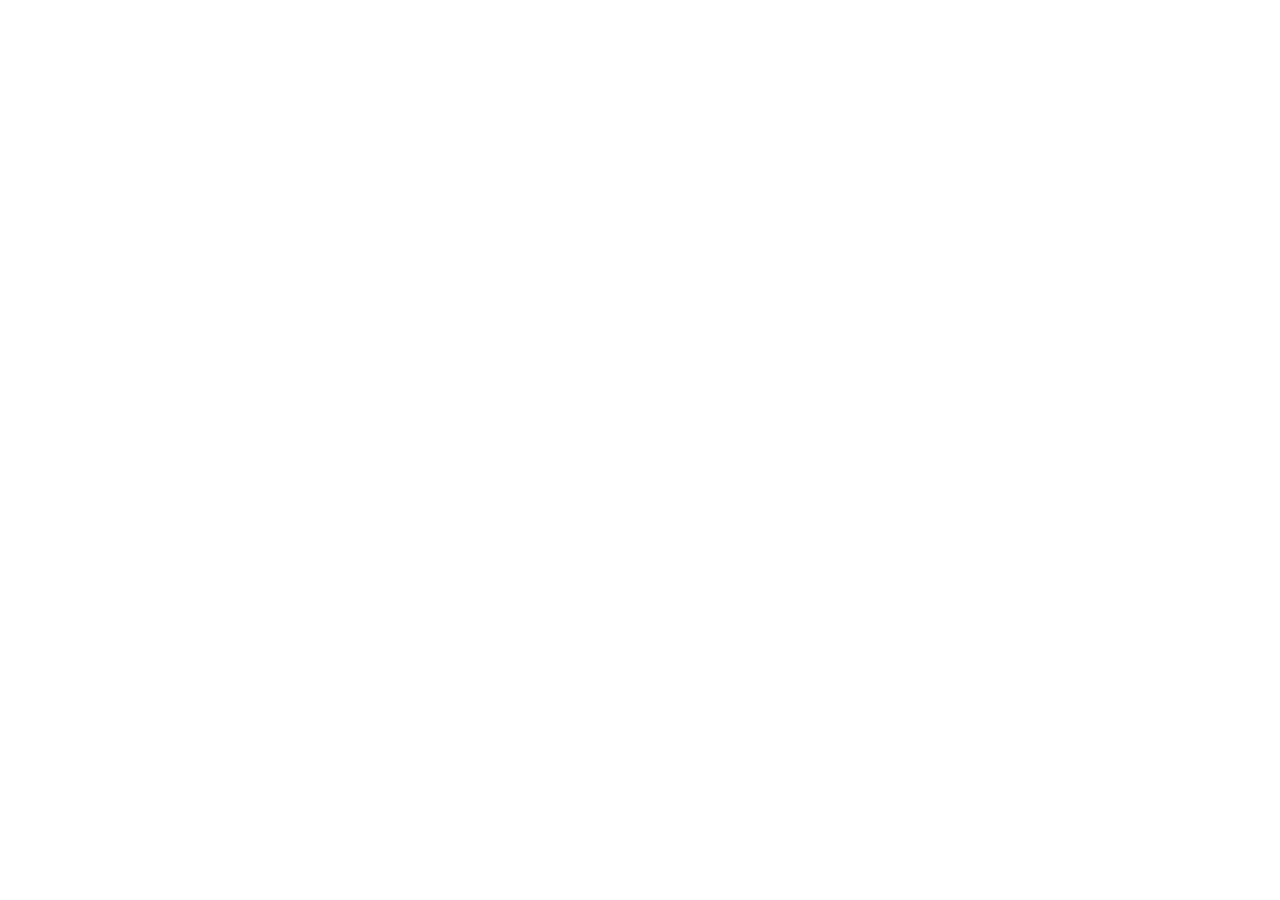
==== inddex.html @ 18364a7c "first commit" ====
<!DOCTYPE html>
<html lang="en">
<head>
    <meta charset="UTF-8">
    <meta http-equiv="X-UA-Compatible" content="IE=edge">
    <meta name="viewport" content="width=device-width, initial-scale=1.0">
    <title>Panda Commerce</title>
    <!-- Bootstrap stylesheety -->
    <link href="https://cdn.jsdelivr.net/npm/bootstrap@5.0.2/dist/css/bootstrap.min.css" rel="stylesheet" integrity="sha384-EVSTQN3/azprG1Anm3QDgpJLIm9Nao0Yz1ztcQTwFspd3yD65VohhpuuCOmLASjC" crossorigin="anonymous">
</head>
<body>

    
    <!-- bootstrap Script -->
    <script src="https://cdn.jsdelivr.net/npm/bootstrap@5.0.2/dist/js/bootstrap.bundle.min.js" integrity="sha384-MrcW6ZMFYlzcLA8Nl+NtUVF0sA7MsXsP1UyJoMp4YLEuNSfAP+JcXn/tWtIaxVXM" crossorigin="anonymous"></script>
    
</body>
</html>
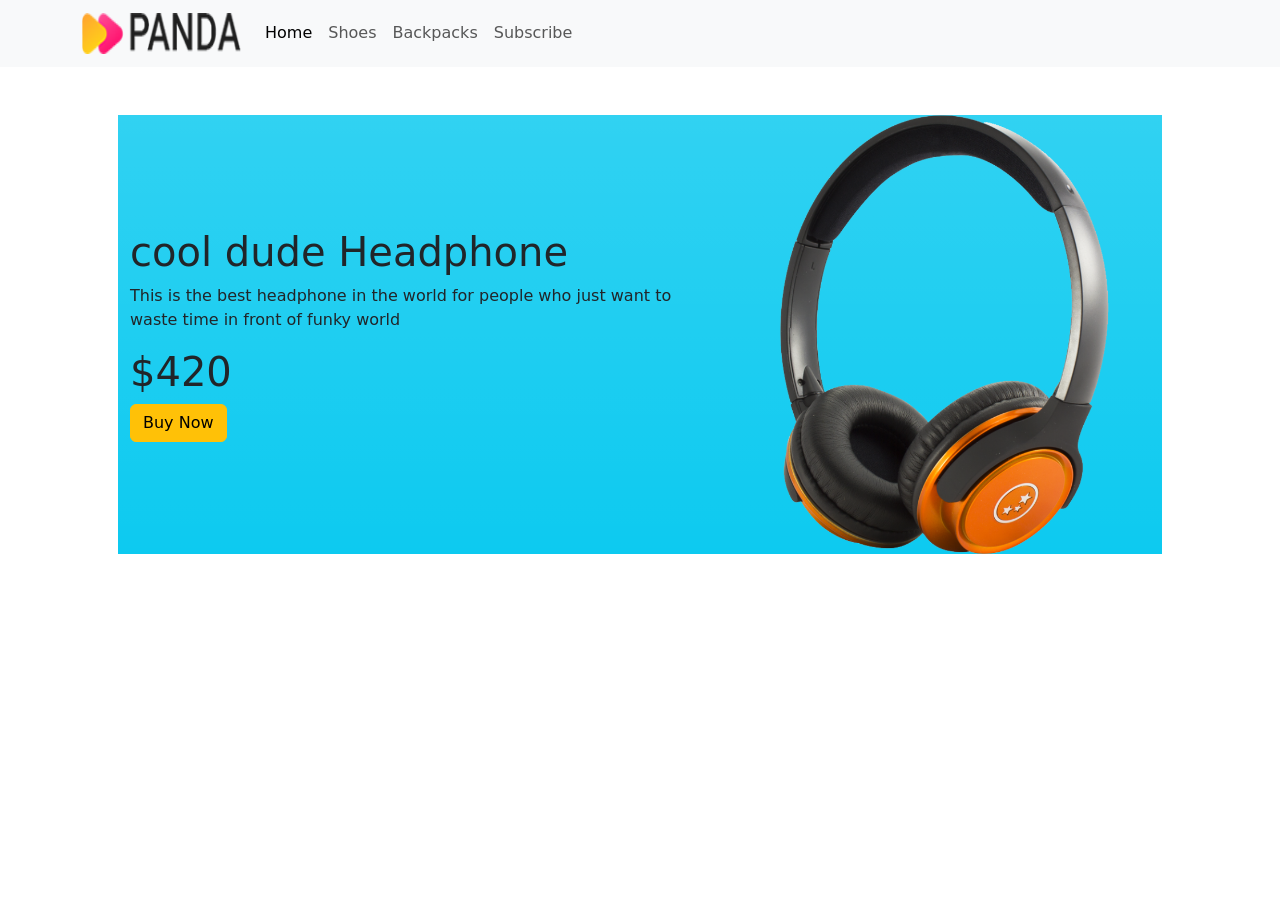
==== commit 48d47ea2: "top-part" ====
--- a/inddex.html
+++ b/inddex.html
@@ -9,8 +9,90 @@
     <link href="https://cdn.jsdelivr.net/npm/bootstrap@5.0.2/dist/css/bootstrap.min.css" rel="stylesheet" integrity="sha384-EVSTQN3/azprG1Anm3QDgpJLIm9Nao0Yz1ztcQTwFspd3yD65VohhpuuCOmLASjC" crossorigin="anonymous">
 </head>
 <body>
+    <!-- Header start -->
+    <header>
+        <nav class="navbar navbar-expand-lg navbar-light bg-light">
+            <div class="container">
+              <a class="navbar-brand" href="#">
+                <img src="images/logo.png" alt="" width="159" height="40.81">
+              </a>
+              <button class="navbar-toggler" type="button" data-bs-toggle="collapse" data-bs-target="#navbarSupportedContent" aria-controls="navbarSupportedContent" aria-expanded="false" aria-label="Toggle navigation">
+                <span class="navbar-toggler-icon"></span>
+              </button>
+              <div class="collapse navbar-collapse" id="navbarSupportedContent">
+                <ul class="navbar-nav me-auto mb-2 mb-lg-0">
+                  <li class="nav-item">
+                    <a class="nav-link active" aria-current="page" href="#">Home</a>
+                  </li>
+                  <li class="nav-item">
+                    <a class="nav-link" href="#">Shoes</a>
+                  </li>         
+                  <li class="nav-item">
+                    <a class="nav-link" href="#">Backpacks</a>
+                  </li>         
+                  <li class="nav-item">
+                    <a class="nav-link" href="#">Subscribe</a>
+                  </li>         
+                </ul>
+              </div>
+            </div>
+          </nav>
+          <!-- images slider -->
+          <section class="container">
+            <div id="carouselExampleSlidesOnly" class="carousel slide" data-bs-ride="carousel">
+                <div class="carousel-inner ">
+                  <div class="carousel-item active p-5 ">
+                      <div class="row bg-info  bg-gradient d-flex align-items-center">
+                          <div class="col-lg-7">
+                             <h1> cool dude Headphone</h1>
+                             <p>This is the best headphone in the world for people who just want to waste time in front of funky world</p>
+                             <h1>$420</h1>
+                             <div class="btn btn btn-warning">Buy Now</div>
+                          </div>
+                          <div class="col-lg-5">
+                            <img src="images/banner-images/headphone.png" class="d-block w-100" alt="...">
+                        </div>
+                      </div>
+                  
+                  </div>
+                  <div class="carousel-item p-5">
+                    <div class="row bg-info  bg-gradient d-flex align-items-center">
+                        <div class="col-lg-7">
+                           <h1> Mega LCD TV For Sports</h1>
+                           <p>This is the best tv in the world for people who just want to waste time in front of tv.</p>
+                           <h1>$1200</h1>
+                           <div class="btn btn btn-warning">Buy Now</div>
+                        </div>
+                        <div class="col-lg-5">
+                          <img src="images/banner-images/tv.png" class="d-block w-100" alt="...">
+                      </div>
+                    </div>
+                  </div>
+                  <div class="carousel-item p-5">
+                    <div class="row bg-info  bg-gradient d-flex align-items-center">
+                        <div class="col-lg-7">
+                           <h1> X-Box for your living room</h1>
+                           <p>This is the best x-box in the world for people who just want to waste time in front of fake sports.</p>
+                           <h1>$600</h1>
+                           <div class="btn btn btn-warning">Buy Now</div>
+                        </div>
+                        <div class="col-lg-5">
+                          <img src="images/banner-images/xbox.png" class="d-block w-100" alt="...">
+                      </div>
+                    </div>
+                  </div>
+                </div>
+              </div>
+          </section>
+    </header>
+    <main>
+            
+    </main>
+    <footer>
 
-    
+    </footer>
+ 
+
     <!-- bootstrap Script -->
     <script src="https://cdn.jsdelivr.net/npm/bootstrap@5.0.2/dist/js/bootstrap.bundle.min.js" integrity="sha384-MrcW6ZMFYlzcLA8Nl+NtUVF0sA7MsXsP1UyJoMp4YLEuNSfAP+JcXn/tWtIaxVXM" crossorigin="anonymous"></script>
     
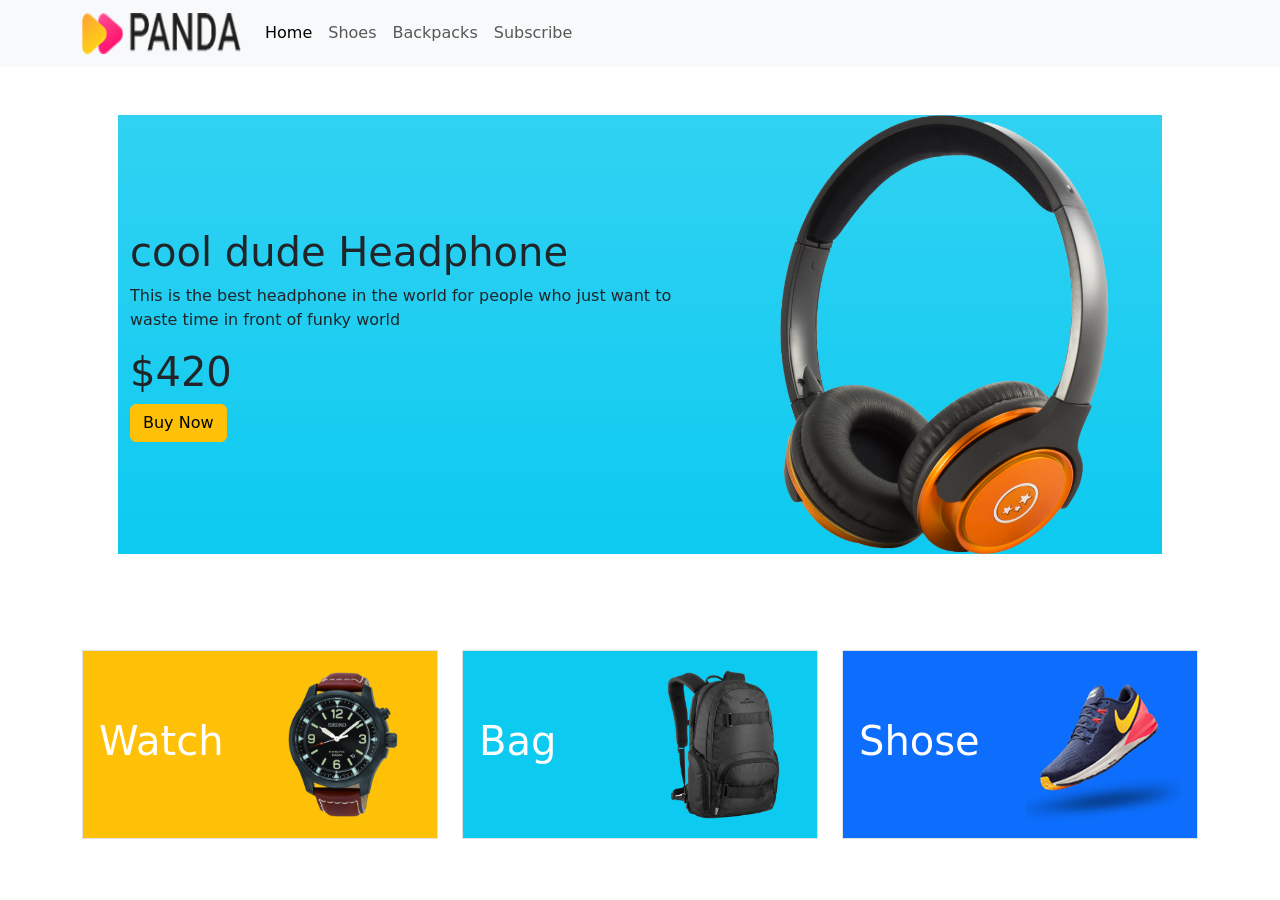
==== commit d449a94a: "2nd-part" ====
--- a/inddex.html
+++ b/inddex.html
@@ -86,7 +86,31 @@
           </section>
     </header>
     <main>
-            
+      <!-- Categories -->
+     <section class="container my-5">
+      <div class="overflow-hidden">
+        <div class="row gy-5">
+          <div class="col-lg-4 col-md-6 col-12">
+            <div class="p-3 border bg-warning d-flex align-items-center d-flex justify-content-between">
+              <h1 class="text-white">Watch</h1>
+              <img src="images/categories/watch.png" alt="">
+            </div>
+          </div>
+          <div class="col-lg-4 col-md-6 col-12">
+            <div class="p-3 border bg-info d-flex align-items-center d-flex justify-content-between">
+              <h1 class="text-white">Bag</h1>
+              <img src="images/categories/bag.png" alt="">
+            </div>
+          </div>
+          <div class="col-lg-4 col-md-6 col-12">
+            <div class="p-3 border bg-primary d-flex align-items-center d-flex justify-content-between">
+              <h1 class="text-white">Shose</h1>
+              <img src="images/categories/shoes.png" alt="">
+            </div>
+          </div>
+        </div>
+      </div>
+     </section>
     </main>
     <footer>
 
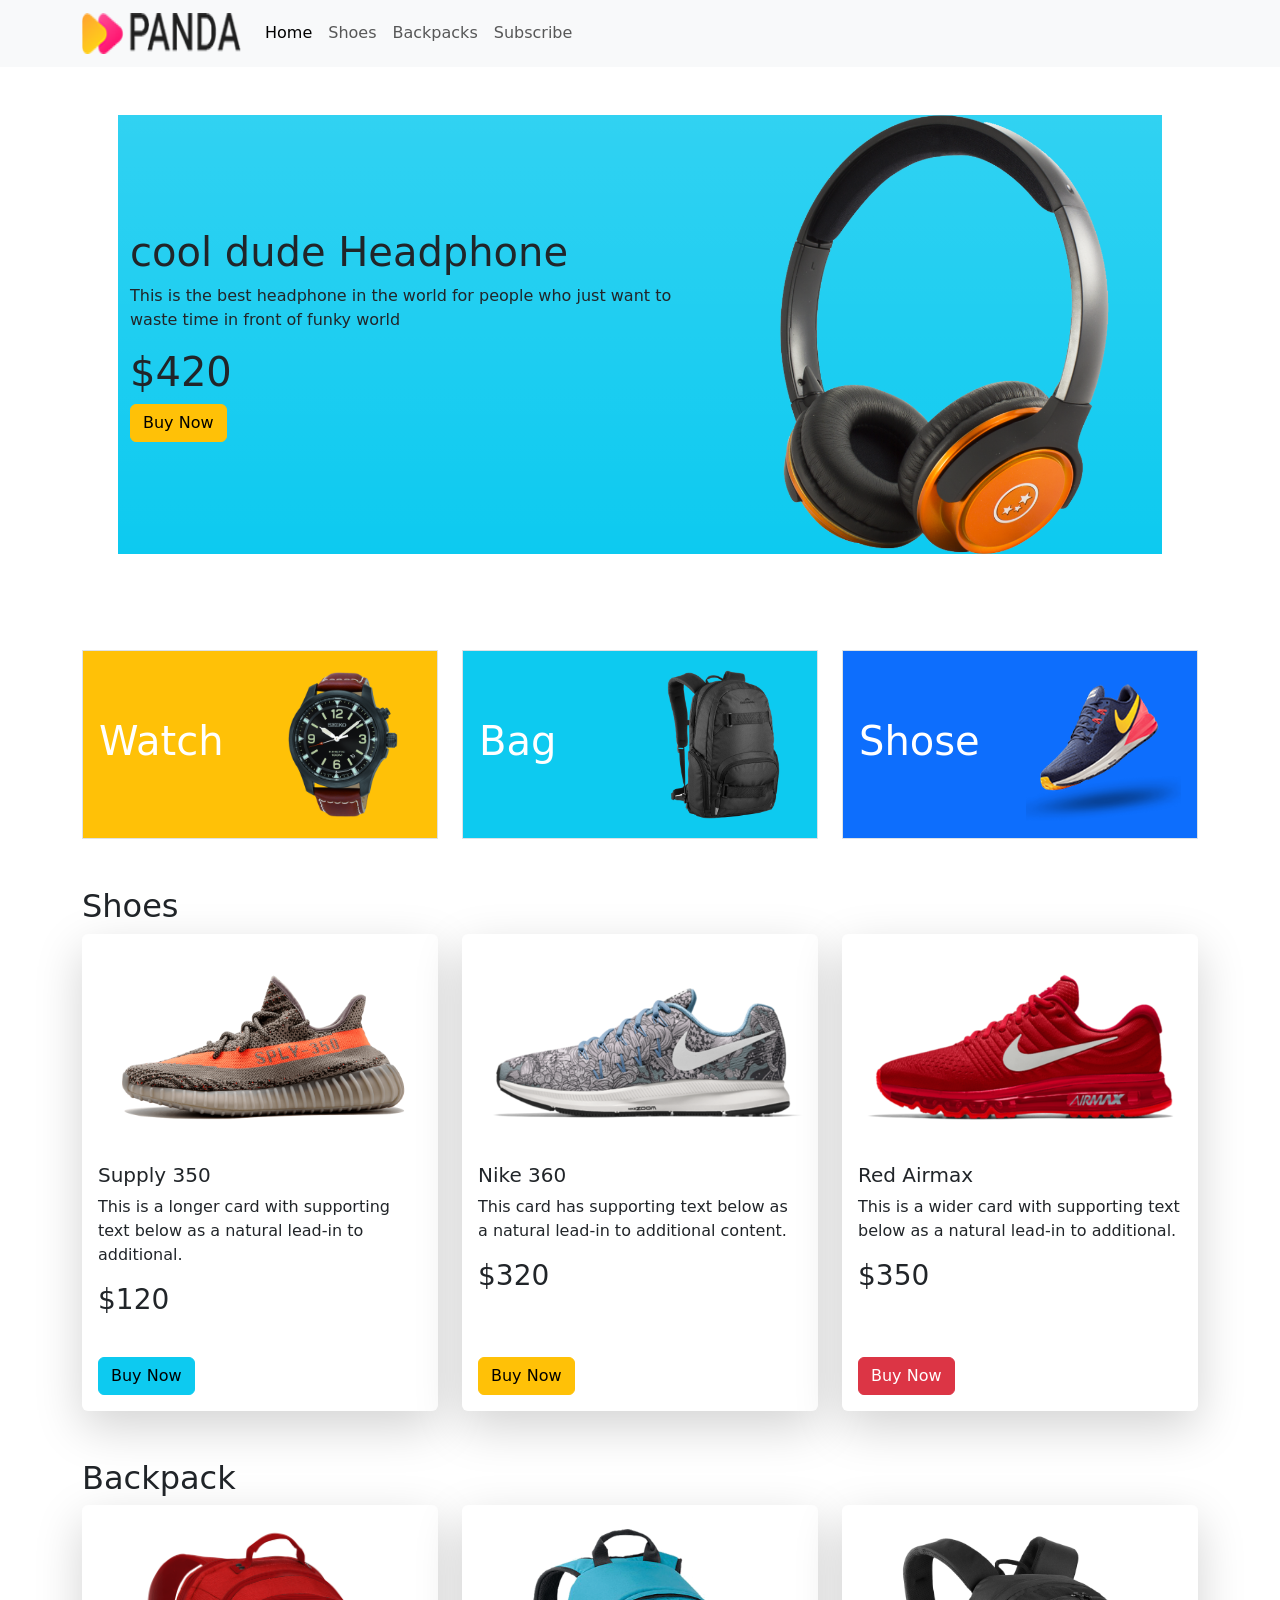
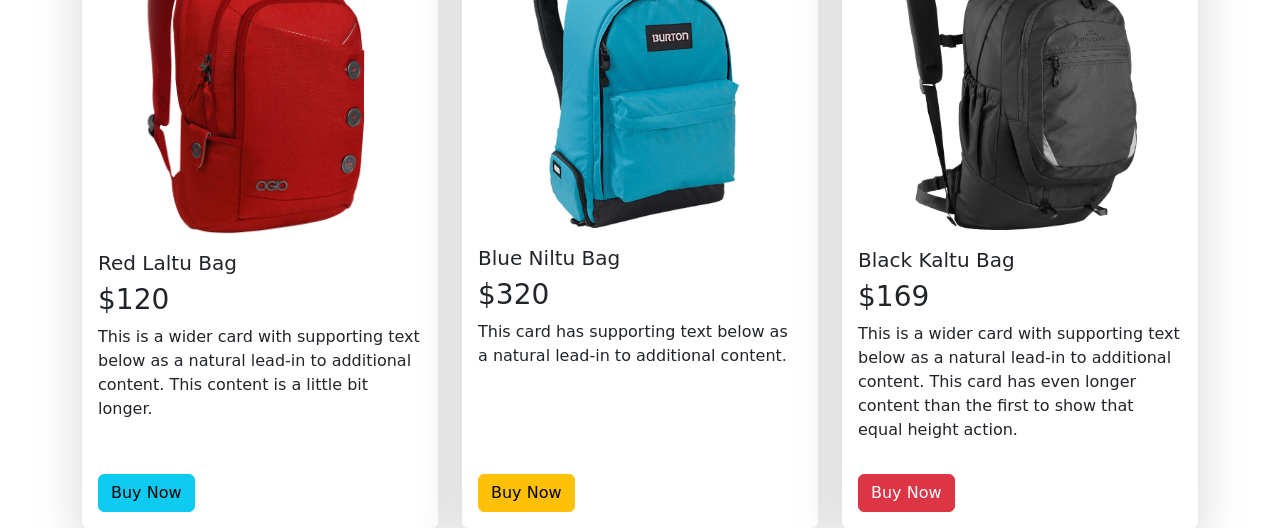
==== commit b010e2a3: "3rd-part" ====
--- a/inddex.html
+++ b/inddex.html
@@ -111,6 +111,100 @@
         </div>
       </div>
      </section>
+     <!--Categories-End------------------------------------------------------------------------------------------------------------------------------------------------------------------------->
+     <!-- shoes start -->
+     <section class="container">
+      <h2>Shoes</h2>
+      <div class="row row-cols-1 row-cols-md-2 row-cols-lg-3 g-4">
+        <div class="col">
+          <div class="card border-0 shadow-lg h-100">
+            <img src="images/shoes/shoe-1.png" class="card-img-top" alt="...">
+            <div class="card-body">
+              <h5 class="card-title">Supply 350</h5>
+              <p class="card-text">This is a longer card with supporting text below as a natural lead-in to additional.</p>
+              <h3> $120</h3>
+            </div>
+            <div class="m-3">
+              <button class="btn btn-info">Buy Now</button>
+            </div>
+          </div>
+        </div>
+        <div class="col">
+          <div class="card border-0 shadow-lg h-100">
+            <img src="images/shoes/shoe-2.png" class="card-img-top" alt="...">
+            <div class="card-body">
+              <h5 class="card-title">Nike 360</h5>
+              <p class="card-text">This card has supporting text below as a natural lead-in to additional content.</p>
+              <h3> $320</h3>
+            </div>
+            <div class="m-3">
+              <button class="btn btn-warning">Buy Now</button>
+            </div>
+          </div>
+        </div>
+        <div class="col">
+          <div class="card border-0 shadow-lg h-100">
+            <img src="images/shoes/shoe-3.png" class="card-img-top" alt="...">
+            <div class="card-body">
+              <h5 class="card-title">Red Airmax</h5>
+              <p class="card-text">This is a wider card with supporting text below as a natural lead-in to additional.</p>
+              <h3> $350</h3>
+            </div>
+            <div class="m-3">
+              <button class="btn btn-danger">Buy Now</button>
+            </div>
+          </div>
+        </div>
+      </div>
+     </section>
+     <!--shoes-End------------------------------------------------------------------------------------------------------------------------------------------------------------------------------------------ -->
+     <!------------------------------------ Backpack Start ------------------------------------>
+     <section class="container mt-5">
+      <h2>Backpack</h2>
+      <div class="row row-cols-1 row-cols-md-2 row-cols-lg-3 g-4">
+        <div class="col">
+          <div class="card border-0 shadow-lg h-100">
+            <img src="images/bags/bag-1.png" class="card-img-top" alt="...">
+            <div class="card-body">
+              <h5 class="card-title">Red Laltu Bag</h5>
+              <h3> $120</h3>
+              <p class="card-text">This is a wider card with supporting text below as a natural lead-in to additional content. This content is a little bit longer.</p>
+            </div>
+            <div class="m-3">
+              <button class="btn btn-info">Buy Now</button>
+            </div>
+          </div>
+        </div>
+        <div class="col">
+          <div class="card border-0 shadow-lg h-100">
+            <img src="images/bags/bag-2.png" class="card-img-top" alt="...">
+            <div class="card-body">
+              <h5 class="card-title">Blue Niltu Bag</h5>
+              <h3> $320</h3>
+              <p class="card-text">This card has supporting text below as a natural lead-in to additional content.</p>
+             
+            </div>
+            <div class="m-3">
+              <button class="btn btn-warning">Buy Now</button>
+            </div>
+          </div>
+        </div>
+        <div class="col">
+          <div class="card border-0 shadow-lg h-100">
+            <img src="images/bags/bag-3.png" class="card-img-top" alt="...">
+            <div class="card-body">
+              <h5 class="card-title">Black Kaltu Bag</h5>
+              <h3> $169</h3>
+              <p class="card-text">This is a wider card with supporting text below as a natural lead-in to additional content. This card has even longer content than the first to show that equal height action.</p>
+              
+            </div>
+            <div class="m-3">
+              <button class="btn btn-danger">Buy Now</button>
+            </div>
+          </div>
+        </div>
+      </div>
+     </section>
     </main>
     <footer>
 
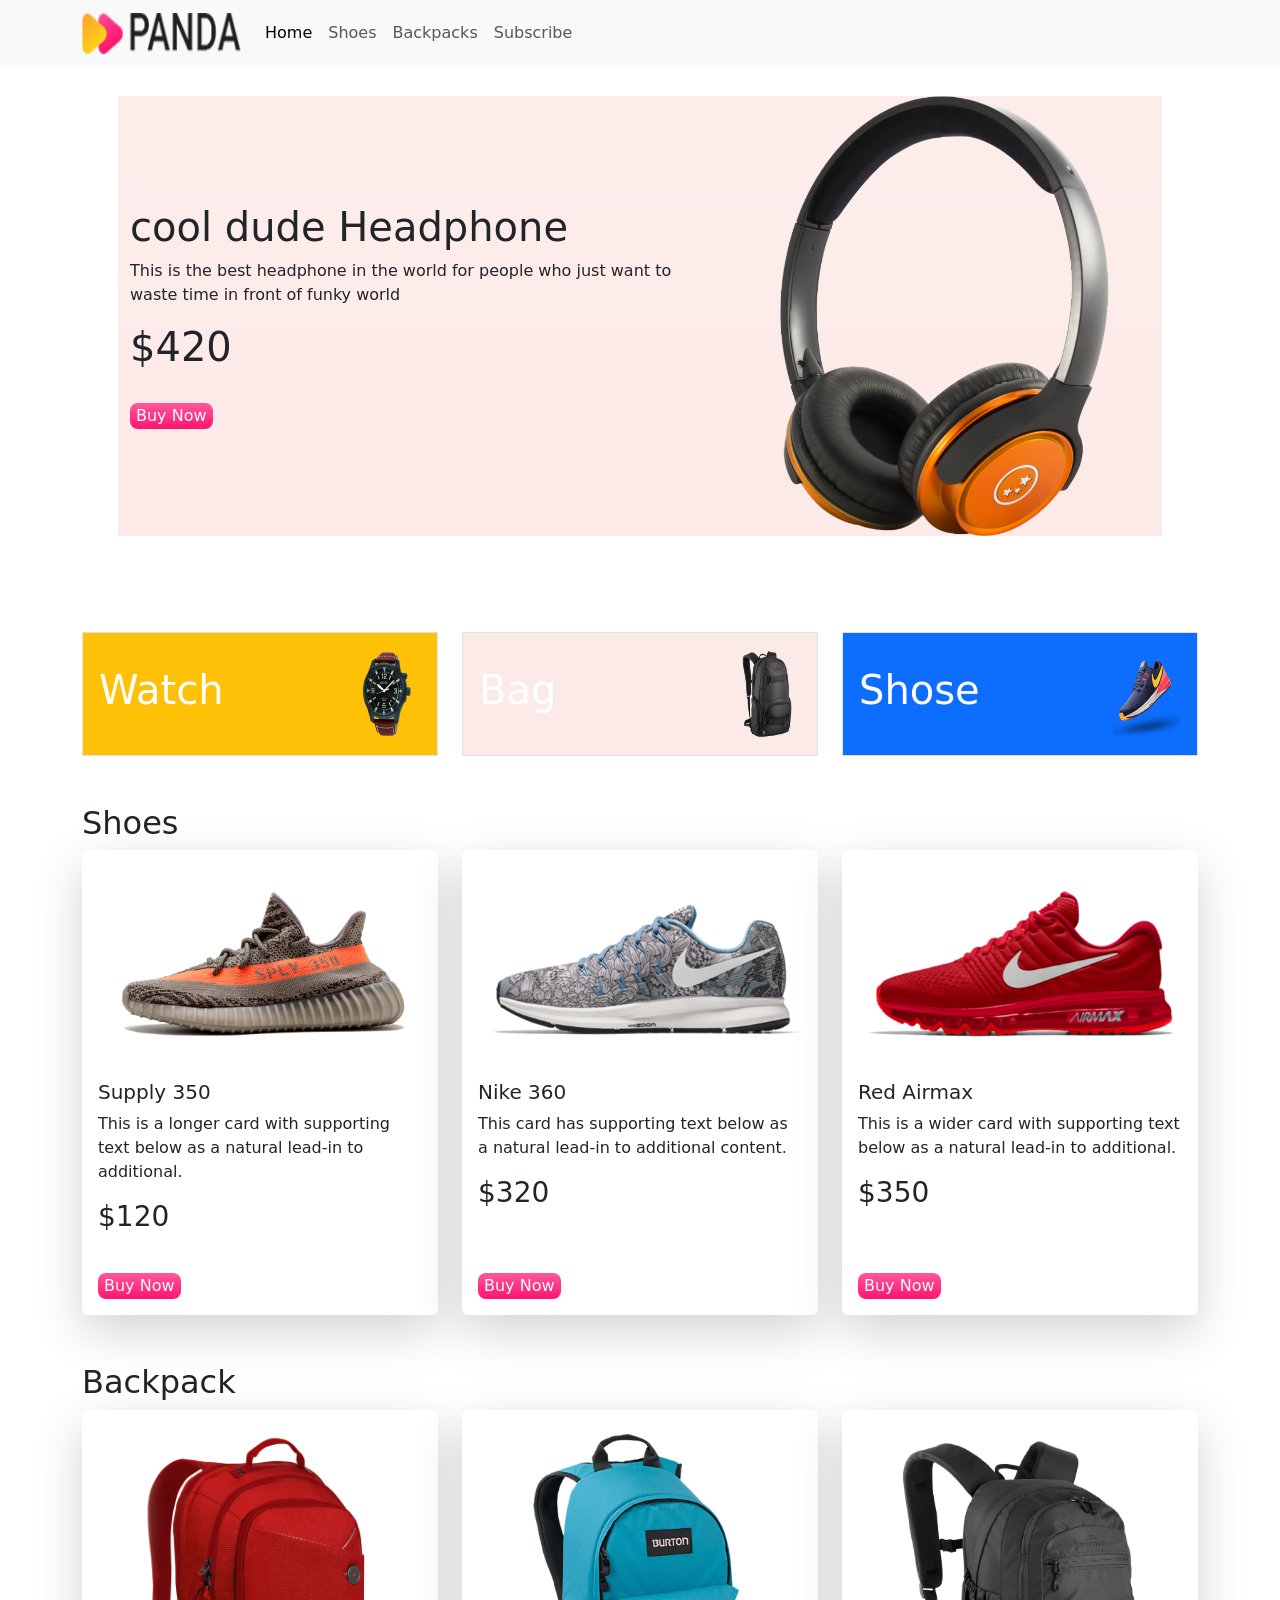
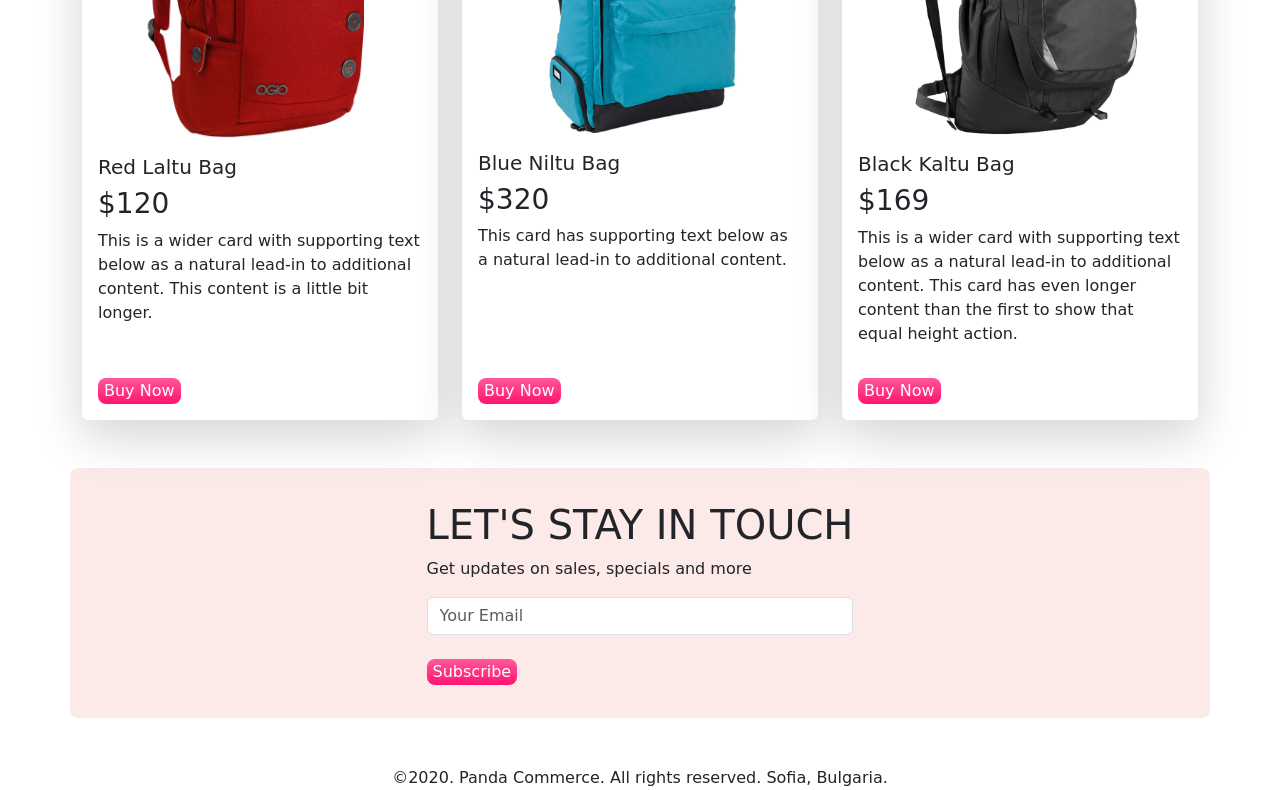
==== commit 7fcee760: "final" ====
--- a/inddex.html
+++ b/inddex.html
@@ -7,11 +7,13 @@
     <title>Panda Commerce</title>
     <!-- Bootstrap stylesheety -->
     <link href="https://cdn.jsdelivr.net/npm/bootstrap@5.0.2/dist/css/bootstrap.min.css" rel="stylesheet" integrity="sha384-EVSTQN3/azprG1Anm3QDgpJLIm9Nao0Yz1ztcQTwFspd3yD65VohhpuuCOmLASjC" crossorigin="anonymous">
+    <!-- Coustom Css -->
+    <link rel="stylesheet" href="style.css">
 </head>
 <body>
-    <!-- Header start -->
+    <!-------------------------------------- Header start ----------------------------------------->
     <header>
-        <nav class="navbar navbar-expand-lg navbar-light bg-light">
+        <nav class="navbar navbar-expand-lg navbar-light bg-light fixed-top">
             <div class="container">
               <a class="navbar-brand" href="#">
                 <img src="images/logo.png" alt="" width="159" height="40.81">
@@ -25,43 +27,49 @@
                     <a class="nav-link active" aria-current="page" href="#">Home</a>
                   </li>
                   <li class="nav-item">
-                    <a class="nav-link" href="#">Shoes</a>
+                    <a class="nav-link" href="#Shoes">Shoes</a>
                   </li>         
                   <li class="nav-item">
-                    <a class="nav-link" href="#">Backpacks</a>
+                    <a class="nav-link" href="#Backpacks">Backpacks</a>
                   </li>         
                   <li class="nav-item">
-                    <a class="nav-link" href="#">Subscribe</a>
+                    <a class="nav-link" href="#Subscribe">Subscribe</a>
                   </li>         
                 </ul>
               </div>
             </div>
           </nav>
-          <!-- images slider -->
-          <section class="container">
+          <!-------------------------------------Header-End---------------------------------------------------------------------------------------------------------------------------------->
+          <!---------------------------------- images slider -------------------------------------->
+          <section class="container my-5 ">
             <div id="carouselExampleSlidesOnly" class="carousel slide" data-bs-ride="carousel">
                 <div class="carousel-inner ">
                   <div class="carousel-item active p-5 ">
-                      <div class="row bg-info  bg-gradient d-flex align-items-center">
+                      <div class="row panda-bg-info bg-gradient d-flex align-items-center">
                           <div class="col-lg-7">
                              <h1> cool dude Headphone</h1>
                              <p>This is the best headphone in the world for people who just want to waste time in front of funky world</p>
                              <h1>$420</h1>
-                             <div class="btn btn btn-warning">Buy Now</div>
+                             <br>
+                             <div>
+                              <button class="panda-btn-buy-now"> Buy Now</button>
+                             </div>
                           </div>
                           <div class="col-lg-5">
-                            <img src="images/banner-images/headphone.png" class="d-block w-100" alt="...">
+                            <img  src="images/banner-images/headphone.png" class="d-block w-100" alt="...">
                         </div>
-                      </div>
-                  
+                      </div>                 
                   </div>
                   <div class="carousel-item p-5">
-                    <div class="row bg-info  bg-gradient d-flex align-items-center">
+                    <div class="row panda-bg-info  bg-gradient d-flex align-items-center">
                         <div class="col-lg-7">
                            <h1> Mega LCD TV For Sports</h1>
                            <p>This is the best tv in the world for people who just want to waste time in front of tv.</p>
                            <h1>$1200</h1>
-                           <div class="btn btn btn-warning">Buy Now</div>
+                           <br>
+                           <div>
+                            <button class="panda-btn-buy-now"> Buy Now</button>
+                           </div>
                         </div>
                         <div class="col-lg-5">
                           <img src="images/banner-images/tv.png" class="d-block w-100" alt="...">
@@ -69,12 +77,15 @@
                     </div>
                   </div>
                   <div class="carousel-item p-5">
-                    <div class="row bg-info  bg-gradient d-flex align-items-center">
+                    <div class="row panda-bg-info  bg-gradient d-flex align-items-center">
                         <div class="col-lg-7">
                            <h1> X-Box for your living room</h1>
                            <p>This is the best x-box in the world for people who just want to waste time in front of fake sports.</p>
                            <h1>$600</h1>
-                           <div class="btn btn btn-warning">Buy Now</div>
+                           <br>
+                           <div>
+                             <button class="panda-btn-buy-now"> Buy Now</button>
+                            </div>
                         </div>
                         <div class="col-lg-5">
                           <img src="images/banner-images/xbox.png" class="d-block w-100" alt="...">
@@ -84,10 +95,11 @@
                 </div>
               </div>
           </section>
+          <!-----------------------------images-slider-END----------------------------------------------------------------------------------------------------------------------------------->
     </header>
     <main>
-      <!-- Categories -->
-     <section class="container my-5">
+      <!---------------------------------- Categories --------------------------------------------->
+     <section class="container my-5 Categories">
       <div class="overflow-hidden">
         <div class="row gy-5">
           <div class="col-lg-4 col-md-6 col-12">
@@ -97,7 +109,7 @@
             </div>
           </div>
           <div class="col-lg-4 col-md-6 col-12">
-            <div class="p-3 border bg-info d-flex align-items-center d-flex justify-content-between">
+            <div class="p-3 border panda-bg-info d-flex align-items-center d-flex justify-content-between">
               <h1 class="text-white">Bag</h1>
               <img src="images/categories/bag.png" alt="">
             </div>
@@ -111,9 +123,9 @@
         </div>
       </div>
      </section>
-     <!--Categories-End------------------------------------------------------------------------------------------------------------------------------------------------------------------------->
-     <!-- shoes start -->
-     <section class="container">
+     <!--------------------------------------Categories-End--------------------------------------------------------------------------------------------------------------------------------------->
+     <!-------------------------------------- Shoes start ---------------------------------------->
+     <section class="container"id="Shoes">
       <h2>Shoes</h2>
       <div class="row row-cols-1 row-cols-md-2 row-cols-lg-3 g-4">
         <div class="col">
@@ -125,7 +137,7 @@
               <h3> $120</h3>
             </div>
             <div class="m-3">
-              <button class="btn btn-info">Buy Now</button>
+              <button class="panda-btn-buy-now">Buy Now</button>
             </div>
           </div>
         </div>
@@ -138,7 +150,7 @@
               <h3> $320</h3>
             </div>
             <div class="m-3">
-              <button class="btn btn-warning">Buy Now</button>
+              <button class="panda-btn-buy-now">Buy Now</button>
             </div>
           </div>
         </div>
@@ -151,15 +163,15 @@
               <h3> $350</h3>
             </div>
             <div class="m-3">
-              <button class="btn btn-danger">Buy Now</button>
-            </div>
-          </div>
-        </div>
-      </div>
-     </section>
-     <!--shoes-End------------------------------------------------------------------------------------------------------------------------------------------------------------------------------------------ -->
+              <button class="panda-btn-buy-now">Buy Now</button>
+            </div>
+          </div>
+        </div>
+      </div>
+     </section>
+     <!--------------------------------------------shoes-End----------------------------------------------------------------------------------------------------------------------------------- -->
      <!------------------------------------ Backpack Start ------------------------------------>
-     <section class="container mt-5">
+     <section class="container my-5" id="Backpacks">
       <h2>Backpack</h2>
       <div class="row row-cols-1 row-cols-md-2 row-cols-lg-3 g-4">
         <div class="col">
@@ -171,7 +183,7 @@
               <p class="card-text">This is a wider card with supporting text below as a natural lead-in to additional content. This content is a little bit longer.</p>
             </div>
             <div class="m-3">
-              <button class="btn btn-info">Buy Now</button>
+              <button class="panda-btn-buy-now">Buy Now</button>
             </div>
           </div>
         </div>
@@ -185,7 +197,7 @@
              
             </div>
             <div class="m-3">
-              <button class="btn btn-warning">Buy Now</button>
+              <button class="panda-btn-buy-now">Buy Now</button>
             </div>
           </div>
         </div>
@@ -195,24 +207,33 @@
             <div class="card-body">
               <h5 class="card-title">Black Kaltu Bag</h5>
               <h3> $169</h3>
-              <p class="card-text">This is a wider card with supporting text below as a natural lead-in to additional content. This card has even longer content than the first to show that equal height action.</p>
-              
-            </div>
-            <div class="m-3">
-              <button class="btn btn-danger">Buy Now</button>
-            </div>
-          </div>
-        </div>
-      </div>
-     </section>
+              <p class="card-text">This is a wider card with supporting text below as a natural lead-in to additional content. This card has even longer content than the first to show that equal height action.</p> 
+            </div>
+            <div class="m-3">
+              <button class="panda-btn-buy-now">Buy Now</button>
+            </div>
+          </div>
+        </div>
+      </div>
+     </section>
+     <!-----------------------------------Backpack-End----------------------------------------------------------------------------------------------- -------------------------------------------->
+
+     <!-------------------------------- subscribe start ------------------------------------------->
+     <section style="height: 250px;"class="container  panda-bg-info d-flex justify-content-center align-items-center rounded-3" id="Subscribe">
+      <div>
+        <h1>LET'S STAY IN TOUCH</h1>
+        <p>Get updates on sales, specials and more</p>
+        <input class="form-control" type="text" placeholder="Your Email">
+        <br>
+        <button class="panda-btn-buy-now">Subscribe</button>
+      </div>
+     </section>
+     <!----------------------------------------------subscribe-End---------------------------------------------------------------- --------------------------------------------------------------->
     </main>
-    <footer>
-
+    <footer class="mt-5 d-flex justify-content-center align-items-center">
+      ©2020. Panda Commerce. All rights reserved. Sofia, Bulgaria.
     </footer>
- 
-
     <!-- bootstrap Script -->
-    <script src="https://cdn.jsdelivr.net/npm/bootstrap@5.0.2/dist/js/bootstrap.bundle.min.js" integrity="sha384-MrcW6ZMFYlzcLA8Nl+NtUVF0sA7MsXsP1UyJoMp4YLEuNSfAP+JcXn/tWtIaxVXM" crossorigin="anonymous"></script>
-    
+    <script src="https://cdn.jsdelivr.net/npm/bootstrap@5.0.2/dist/js/bootstrap.bundle.min.js" integrity="sha384-MrcW6ZMFYlzcLA8Nl+NtUVF0sA7MsXsP1UyJoMp4YLEuNSfAP+JcXn/tWtIaxVXM" crossorigin="anonymous"></script>  
 </body>
 </html>
--- a/style.css
+++ b/style.css
@@ -0,0 +1,13 @@
+.panda-bg-info{
+    background-color: #fceae8;
+}
+.Categories img{
+    width: 68.21px;
+    height: 90px;
+}
+.panda-btn-buy-now{
+    background-image: linear-gradient(to bottom, #FF589B 0%, #FF136F 100%);
+    color: white;
+    border: none;
+    border-radius: 8px;
+}
